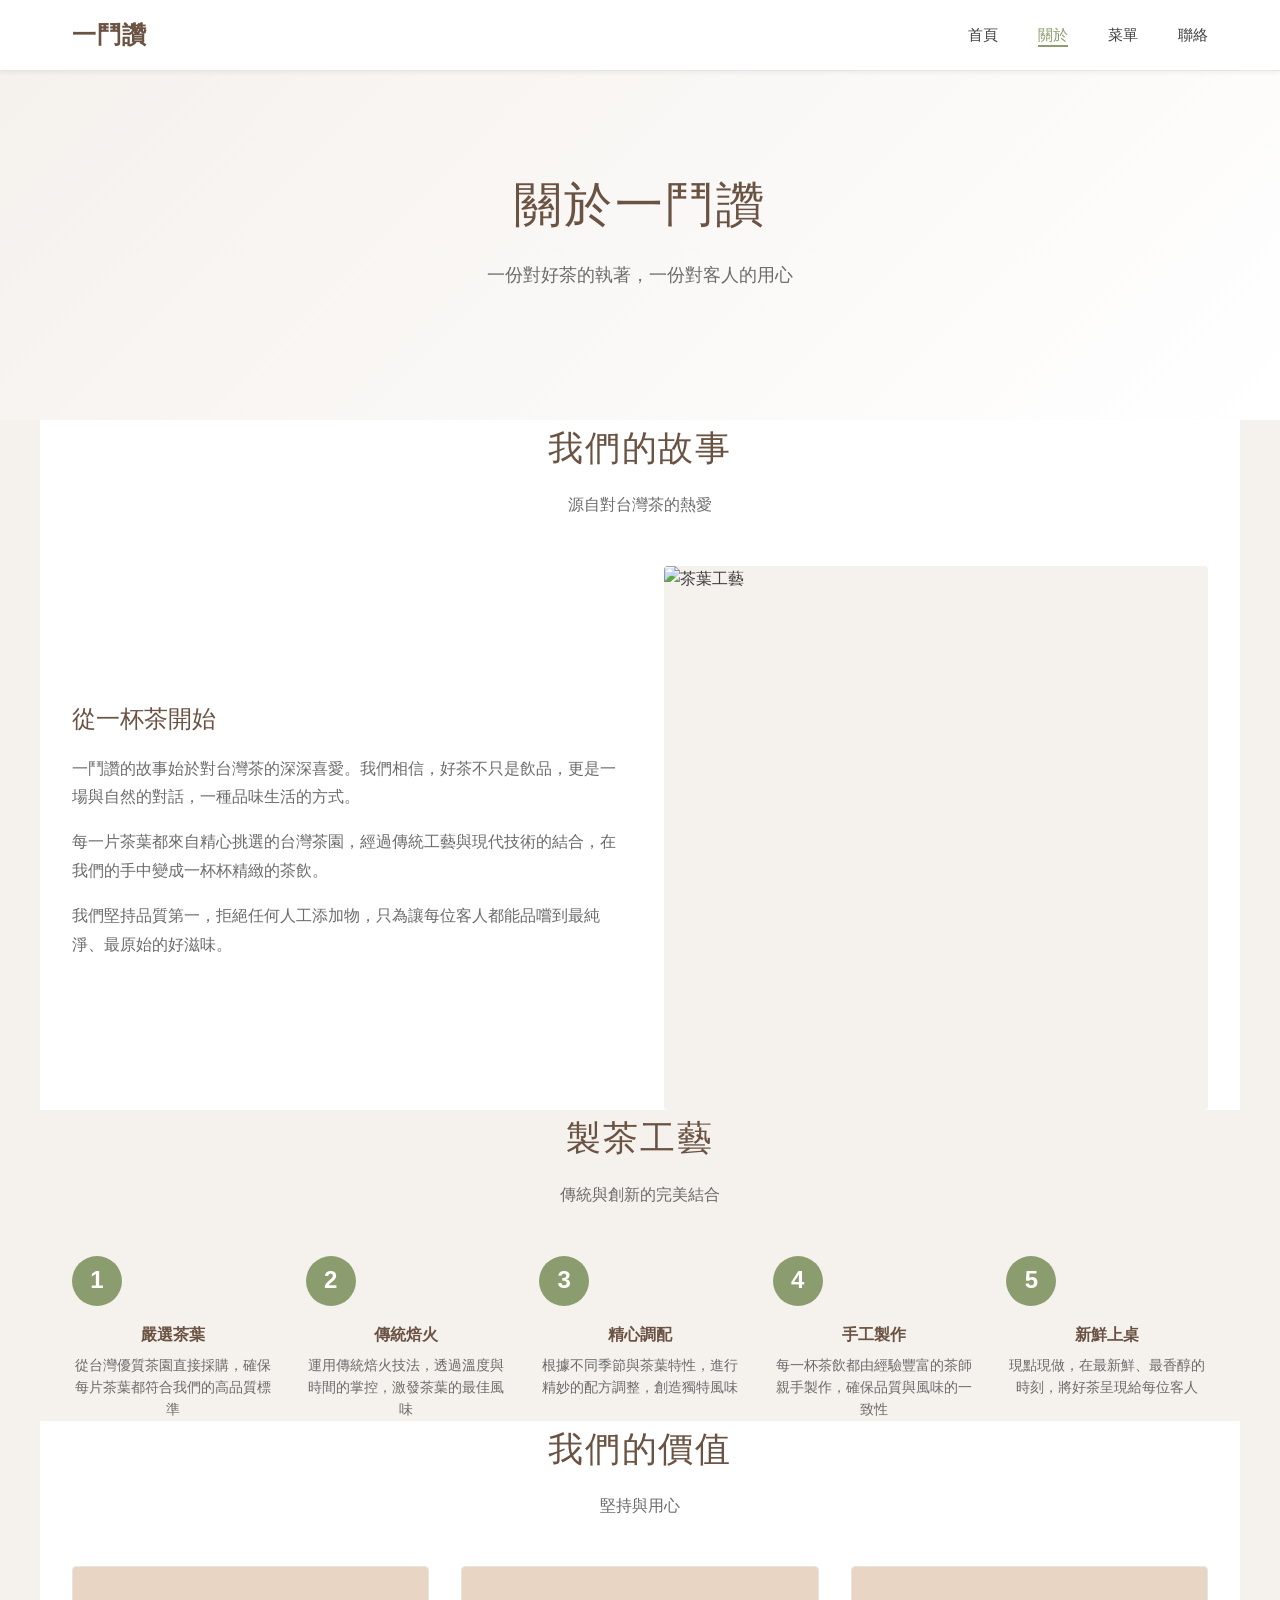
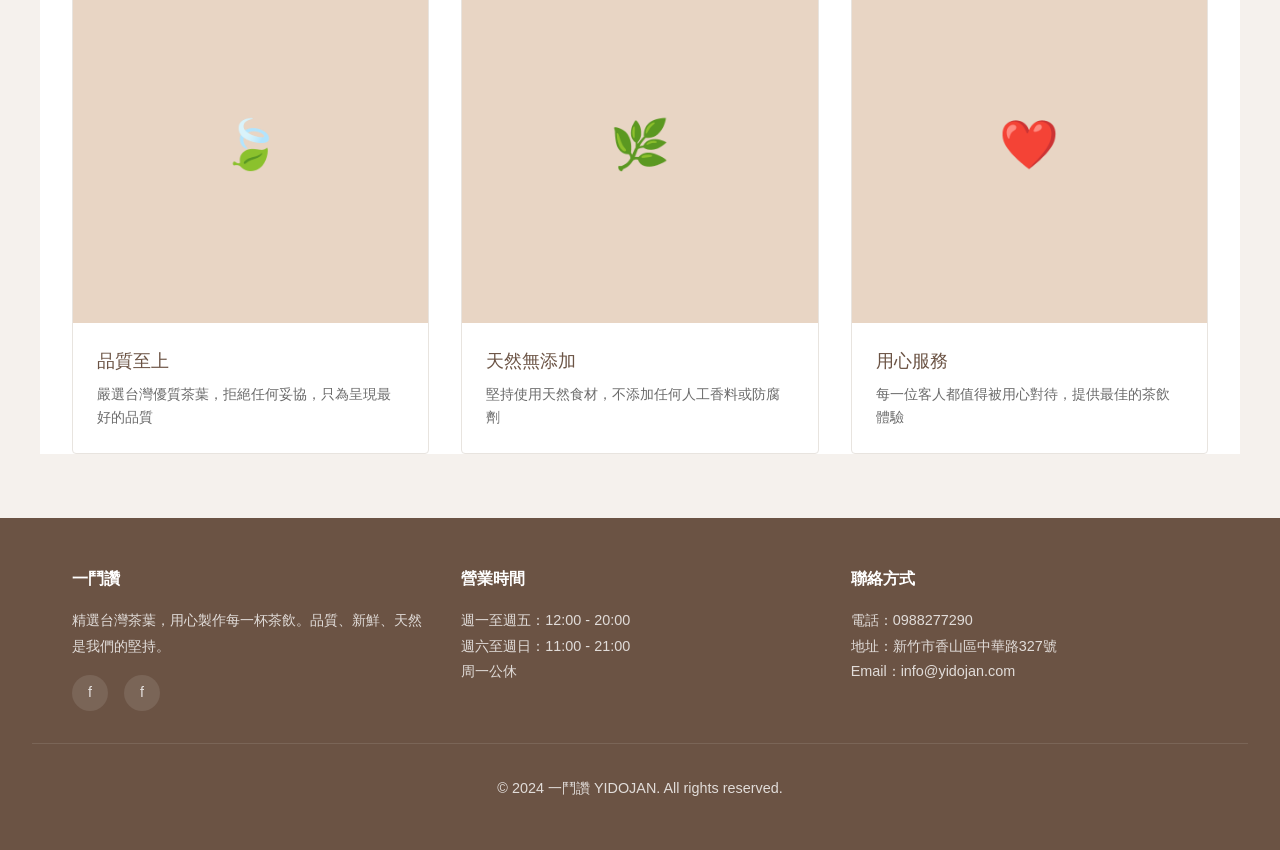
==== about.html @ 0161e1a7 "Add files via upload" ====
<!DOCTYPE html>
<html lang="zh-TW">
<head>
  <meta charset="UTF-8">
  <meta name="viewport" content="width=device-width, initial-scale=1.0">
  <title>關於我們 - 一鬥讚 YIDOJAN</title>
  <link rel="stylesheet" href="style.css">
</head>
<body>
  <!-- NAVIGATION -->
  <nav>
    <div class="container">
      <a href="index.html" class="logo">一鬥讚</a>
      <ul>
        <li><a href="index.html">首頁</a></li>
        <li><a href="about.html" class="active">關於</a></li>
        <li><a href="menu.html">菜單</a></li>
        <li><a href="contact.html">聯絡</a></li>
      </ul>
    </div>
  </nav>

  <!-- HERO -->
  <div class="hero">
    <div class="hero-content">
      <h1>關於一鬥讚</h1>
      <p>一份對好茶的執著，一份對客人的用心</p>
    </div>
  </div>

  <!-- BRAND STORY -->
  <section class="container">
    <h2>我們的故事</h2>
    <p class="subtitle">源自對台灣茶的熱愛</p>
    <div class="two-column">
      <div class="two-column-text">
        <h3>從一杯茶開始</h3>
        <p>一鬥讚的故事始於對台灣茶的深深喜愛。我們相信，好茶不只是飲品，更是一場與自然的對話，一種品味生活的方式。</p>
        <p>每一片茶葉都來自精心挑選的台灣茶園，經過傳統工藝與現代技術的結合，在我們的手中變成一杯杯精緻的茶飲。</p>
        <p>我們堅持品質第一，拒絕任何人工添加物，只為讓每位客人都能品嚐到最純淨、最原始的好滋味。</p>
      </div>
      <div class="two-column-image">
        <img src="https://images.unsplash.com/photo-1597318132305-1e7a38ea5b99?w=500&h=500&fit=crop" alt="茶葉工藝">
      </div>
    </div>
  </section>

  <!-- CRAFTSMANSHIP -->
  <section class="container">
    <h2>製茶工藝</h2>
    <p class="subtitle">傳統與創新的完美結合</p>
    <div class="process-grid">
      <div class="process-step">
        <div class="step-number">1</div>
        <h4>嚴選茶葉</h4>
        <p>從台灣優質茶園直接採購，確保每片茶葉都符合我們的高品質標準</p>
      </div>
      <div class="process-step">
        <div class="step-number">2</div>
        <h4>傳統焙火</h4>
        <p>運用傳統焙火技法，透過溫度與時間的掌控，激發茶葉的最佳風味</p>
      </div>
      <div class="process-step">
        <div class="step-number">3</div>
        <h4>精心調配</h4>
        <p>根據不同季節與茶葉特性，進行精妙的配方調整，創造獨特風味</p>
      </div>
      <div class="process-step">
        <div class="step-number">4</div>
        <h4>手工製作</h4>
        <p>每一杯茶飲都由經驗豐富的茶師親手製作，確保品質與風味的一致性</p>
      </div>
      <div class="process-step">
        <div class="step-number">5</div>
        <h4>新鮮上桌</h4>
        <p>現點現做，在最新鮮、最香醇的時刻，將好茶呈現給每位客人</p>
      </div>
    </div>
  </section>

  <!-- VALUES -->
  <section class="container">
    <h2>我們的價值</h2>
    <p class="subtitle">堅持與用心</p>
    <div class="gallery-grid">
      <div class="gallery-item">
        <div class="gallery-item-image" style="background-color: #E8D5C4; display: flex; align-items: center; justify-content: center;">
          <span style="font-size: 3rem;">🍃</span>
        </div>
        <div class="gallery-item-content">
          <h3>品質至上</h3>
          <p>嚴選台灣優質茶葉，拒絕任何妥協，只為呈現最好的品質</p>
        </div>
      </div>
      <div class="gallery-item">
        <div class="gallery-item-image" style="background-color: #E8D5C4; display: flex; align-items: center; justify-content: center;">
          <span style="font-size: 3rem;">🌿</span>
        </div>
        <div class="gallery-item-content">
          <h3>天然無添加</h3>
          <p>堅持使用天然食材，不添加任何人工香料或防腐劑</p>
        </div>
      </div>
      <div class="gallery-item">
        <div class="gallery-item-image" style="background-color: #E8D5C4; display: flex; align-items: center; justify-content: center;">
          <span style="font-size: 3rem;">❤️</span>
        </div>
        <div class="gallery-item-content">
          <h3>用心服務</h3>
          <p>每一位客人都值得被用心對待，提供最佳的茶飲體驗</p>
        </div>
      </div>
    </div>
  </section>

  <!-- FOOTER -->
  <footer>
    <div class="container">
      <div>
        <h4>一鬥讚</h4>
        <p>精選台灣茶葉，用心製作每一杯茶飲。品質、新鮮、天然是我們的堅持。</p>
        <div class="social-icons">
          <a href="https://www.instagram.com/yidojan/" target="_blank" title="Instagram">f</a>
          <a href="#" title="Facebook">f</a>
        </div>
      </div>
      <div>
        <h4>營業時間</h4>
        <p>週一至週五：12:00 - 20:00<br>週六至週日：11:00 - 21:00<br>周一公休</p>
      </div>
      <div>
        <h4>聯絡方式</h4>
        <p>電話：0988277290<br>地址：新竹市香山區中華路327號<br>Email：info@yidojan.com</p>
      </div>
    </div>
    <div class="footer-bottom">
      <p>&copy; 2024 一鬥讚 YIDOJAN. All rights reserved.</p>
    </div>
  </footer>

  <script src="script.js"></script>
</body>
</html>
---- style.css ----
/* YI DOU ZAN - Multi-page Website Style */

:root {
  --primary-brown: #6B5344;
  --secondary-brown: #8B7355;
  --accent-green: #8B9D6F;
  --light-cream: #F5F1ED;
  --white: #FFFFFF;
  --text-dark: #3D3D3D;
  --text-light: #6B6B6B;
  --border-light: #E8E4DF;
}

* {
  margin: 0;
  padding: 0;
  box-sizing: border-box;
}

html {
  scroll-behavior: smooth;
}

body {
  font-family: 'Segoe UI', 'PingFang SC', 'Hiragino Sans GB', sans-serif;
  background-color: var(--light-cream);
  color: var(--text-dark);
  line-height: 1.6;
}

/* NAVIGATION */
nav {
  background-color: var(--white);
  border-bottom: 1px solid var(--border-light);
  position: sticky;
  top: 0;
  z-index: 100;
  box-shadow: 0 2px 4px rgba(0, 0, 0, 0.05);
}

nav .container {
  display: flex;
  justify-content: space-between;
  align-items: center;
  padding: 1rem 2rem;
  max-width: 1200px;
  margin: 0 auto;
}

nav .logo {
  font-size: 1.5rem;
  font-weight: 600;
  color: var(--primary-brown);
  text-decoration: none;
  letter-spacing: 0.05em;
}

nav ul {
  display: flex;
  list-style: none;
  gap: 2.5rem;
}

nav a {
  text-decoration: none;
  color: var(--text-dark);
  font-size: 0.95rem;
  font-weight: 500;
  position: relative;
  transition: color 0.3s ease;
}

nav a::after {
  content: '';
  position: absolute;
  width: 0;
  height: 2px;
  bottom: -4px;
  left: 0;
  background-color: var(--accent-green);
  transition: width 0.3s ease;
}

nav a:hover {
  color: var(--accent-green);
}

nav a:hover::after {
  width: 100%;
}

nav a.active {
  color: var(--accent-green);
}

nav a.active::after {
  width: 100%;
}

/* CONTAINER */
.container {
  max-width: 1200px;
  margin: 0 auto;
  padding: 0 2rem;
}

/* HERO SECTION */
.hero {
  background: linear-gradient(135deg, #F5F1ED 0%, #FFFFFF 100%);
  padding: 6rem 2rem;
  text-align: center;
}

.hero-content h1 {
  font-size: 3rem;
  color: var(--primary-brown);
  margin-bottom: 1rem;
  font-weight: 300;
  letter-spacing: 0.05em;
}

.hero-content p {
  font-size: 1.1rem;
  color: var(--text-light);
  max-width: 600px;
  margin: 0 auto 2rem;
  line-height: 1.8;
}

.hero-cta {
  display: inline-block;
  background-color: var(--primary-brown);
  color: white;
  padding: 1rem 2.5rem;
  text-decoration: none;
  border-radius: 4px;
  font-size: 0.95rem;
  transition: background-color 0.3s ease;
}

.hero-cta:hover {
  background-color: var(--secondary-brown);
}

/* SECTION STYLES */
section {
  padding: 4rem 2rem;
  background-color: var(--white);
  margin-bottom: 2rem;
}

section:nth-child(even) {
  background-color: var(--light-cream);
}

section h2 {
  font-size: 2.2rem;
  color: var(--primary-brown);
  margin-bottom: 1rem;
  font-weight: 300;
  text-align: center;
  letter-spacing: 0.05em;
}

section .subtitle {
  text-align: center;
  color: var(--text-light);
  font-size: 1rem;
  margin-bottom: 3rem;
}

/* TWO COLUMN LAYOUT */
.two-column {
  display: grid;
  grid-template-columns: 1fr 1fr;
  gap: 3rem;
  align-items: center;
}

.two-column-text h3 {
  font-size: 1.5rem;
  color: var(--primary-brown);
  margin-bottom: 1rem;
  font-weight: 400;
}

.two-column-text p {
  color: var(--text-light);
  line-height: 1.8;
  margin-bottom: 1rem;
}

.two-column-image {
  background-color: var(--light-cream);
  border-radius: 4px;
  overflow: hidden;
  aspect-ratio: 1;
}

.two-column-image img {
  width: 100%;
  height: 100%;
  object-fit: cover;
}

/* GALLERY GRID */
.gallery-grid {
  display: grid;
  grid-template-columns: repeat(auto-fit, minmax(250px, 1fr));
  gap: 2rem;
  margin-top: 2rem;
}

.gallery-item {
  background-color: var(--white);
  border: 1px solid var(--border-light);
  border-radius: 4px;
  overflow: hidden;
  transition: transform 0.3s ease, box-shadow 0.3s ease;
}

.gallery-item:hover {
  transform: translateY(-4px);
  box-shadow: 0 8px 16px rgba(0, 0, 0, 0.1);
}

.gallery-item-image {
  width: 100%;
  aspect-ratio: 1;
  background-color: var(--light-cream);
  overflow: hidden;
}

.gallery-item-image img {
  width: 100%;
  height: 100%;
  object-fit: cover;
}

.gallery-item-content {
  padding: 1.5rem;
}

.gallery-item-content h3 {
  font-size: 1.1rem;
  color: var(--primary-brown);
  margin-bottom: 0.5rem;
  font-weight: 500;
}

.gallery-item-content p {
  font-size: 0.9rem;
  color: var(--text-light);
}

/* INSTAGRAM EMBED */
.instagram-embed-container {
  display: grid;
  grid-template-columns: repeat(auto-fit, minmax(300px, 1fr));
  gap: 2rem;
  margin-top: 2rem;
}

.instagram-post {
  background-color: var(--white);
  border: 1px solid var(--border-light);
  border-radius: 4px;
  overflow: hidden;
  display: flex;
  flex-direction: column;
}

.instagram-post iframe {
  width: 100%;
  flex-grow: 1;
  border: none;
}

/* PRODUCT CARD */
.product-card {
  background-color: var(--white);
  border: 1px solid var(--border-light);
  border-radius: 4px;
  padding: 2rem;
  text-align: center;
  transition: all 0.3s ease;
}

.product-card:hover {
  box-shadow: 0 4px 12px rgba(0, 0, 0, 0.08);
  transform: translateY(-2px);
}

.product-card h3 {
  font-size: 1.2rem;
  color: var(--primary-brown);
  margin-bottom: 0.5rem;
  font-weight: 500;
}

.product-card .price {
  font-size: 1.3rem;
  color: var(--accent-green);
  font-weight: 600;
  margin: 1rem 0;
}

.product-card p {
  color: var(--text-light);
  font-size: 0.9rem;
  line-height: 1.6;
}

/* PROCESS TIMELINE */
.process-grid {
  display: grid;
  grid-template-columns: repeat(auto-fit, minmax(200px, 1fr));
  gap: 2rem;
  margin-top: 2rem;
}

.process-step {
  text-align: center;
}

.process-step .step-number {
  display: inline-block;
  width: 50px;
  height: 50px;
  background-color: var(--accent-green);
  color: white;
  border-radius: 50%;
  display: flex;
  align-items: center;
  justify-content: center;
  font-size: 1.5rem;
  font-weight: 600;
  margin-bottom: 1rem;
}

.process-step h4 {
  color: var(--primary-brown);
  font-size: 1rem;
  margin-bottom: 0.5rem;
}

.process-step p {
  color: var(--text-light);
  font-size: 0.85rem;
}

/* FOOTER */
footer {
  background-color: var(--primary-brown);
  color: var(--white);
  padding: 3rem 2rem;
  margin-top: 4rem;
}

footer .container {
  display: grid;
  grid-template-columns: repeat(auto-fit, minmax(250px, 1fr));
  gap: 2rem;
}

footer h4 {
  font-size: 1rem;
  margin-bottom: 1rem;
  font-weight: 600;
}

footer p, footer a {
  color: rgba(255, 255, 255, 0.8);
  font-size: 0.9rem;
  line-height: 1.8;
  text-decoration: none;
}

footer a:hover {
  color: var(--accent-green);
}

.social-icons {
  display: flex;
  gap: 1rem;
  margin-top: 1rem;
}

.social-icons a {
  display: inline-block;
  width: 36px;
  height: 36px;
  background-color: rgba(255, 255, 255, 0.1);
  border-radius: 50%;
  display: flex;
  align-items: center;
  justify-content: center;
  transition: background-color 0.3s ease;
}

.social-icons a:hover {
  background-color: var(--accent-green);
}

footer .footer-bottom {
  text-align: center;
  margin-top: 2rem;
  padding-top: 2rem;
  border-top: 1px solid rgba(255, 255, 255, 0.1);
  font-size: 0.85rem;
  color: rgba(255, 255, 255, 0.6);
}

/* RESPONSIVE DESIGN */
@media (max-width: 768px) {
  nav ul {
    gap: 1rem;
  }

  nav a {
    font-size: 0.85rem;
  }

  .hero-content h1 {
    font-size: 2rem;
  }

  section h2 {
    font-size: 1.8rem;
  }

  .two-column {
    grid-template-columns: 1fr;
  }

  .gallery-grid {
    grid-template-columns: repeat(auto-fit, minmax(150px, 1fr));
  }

  .instagram-embed-container {
    grid-template-columns: 1fr;
  }
}

@media (max-width: 480px) {
  nav .container {
    padding: 1rem;
  }

  nav ul {
    flex-direction: column;
    gap: 0.5rem;
  }

  .hero-content h1 {
    font-size: 1.5rem;
  }

  section {
    padding: 2rem 1rem;
  }

  .container {
    padding: 0 1rem;
  }
}
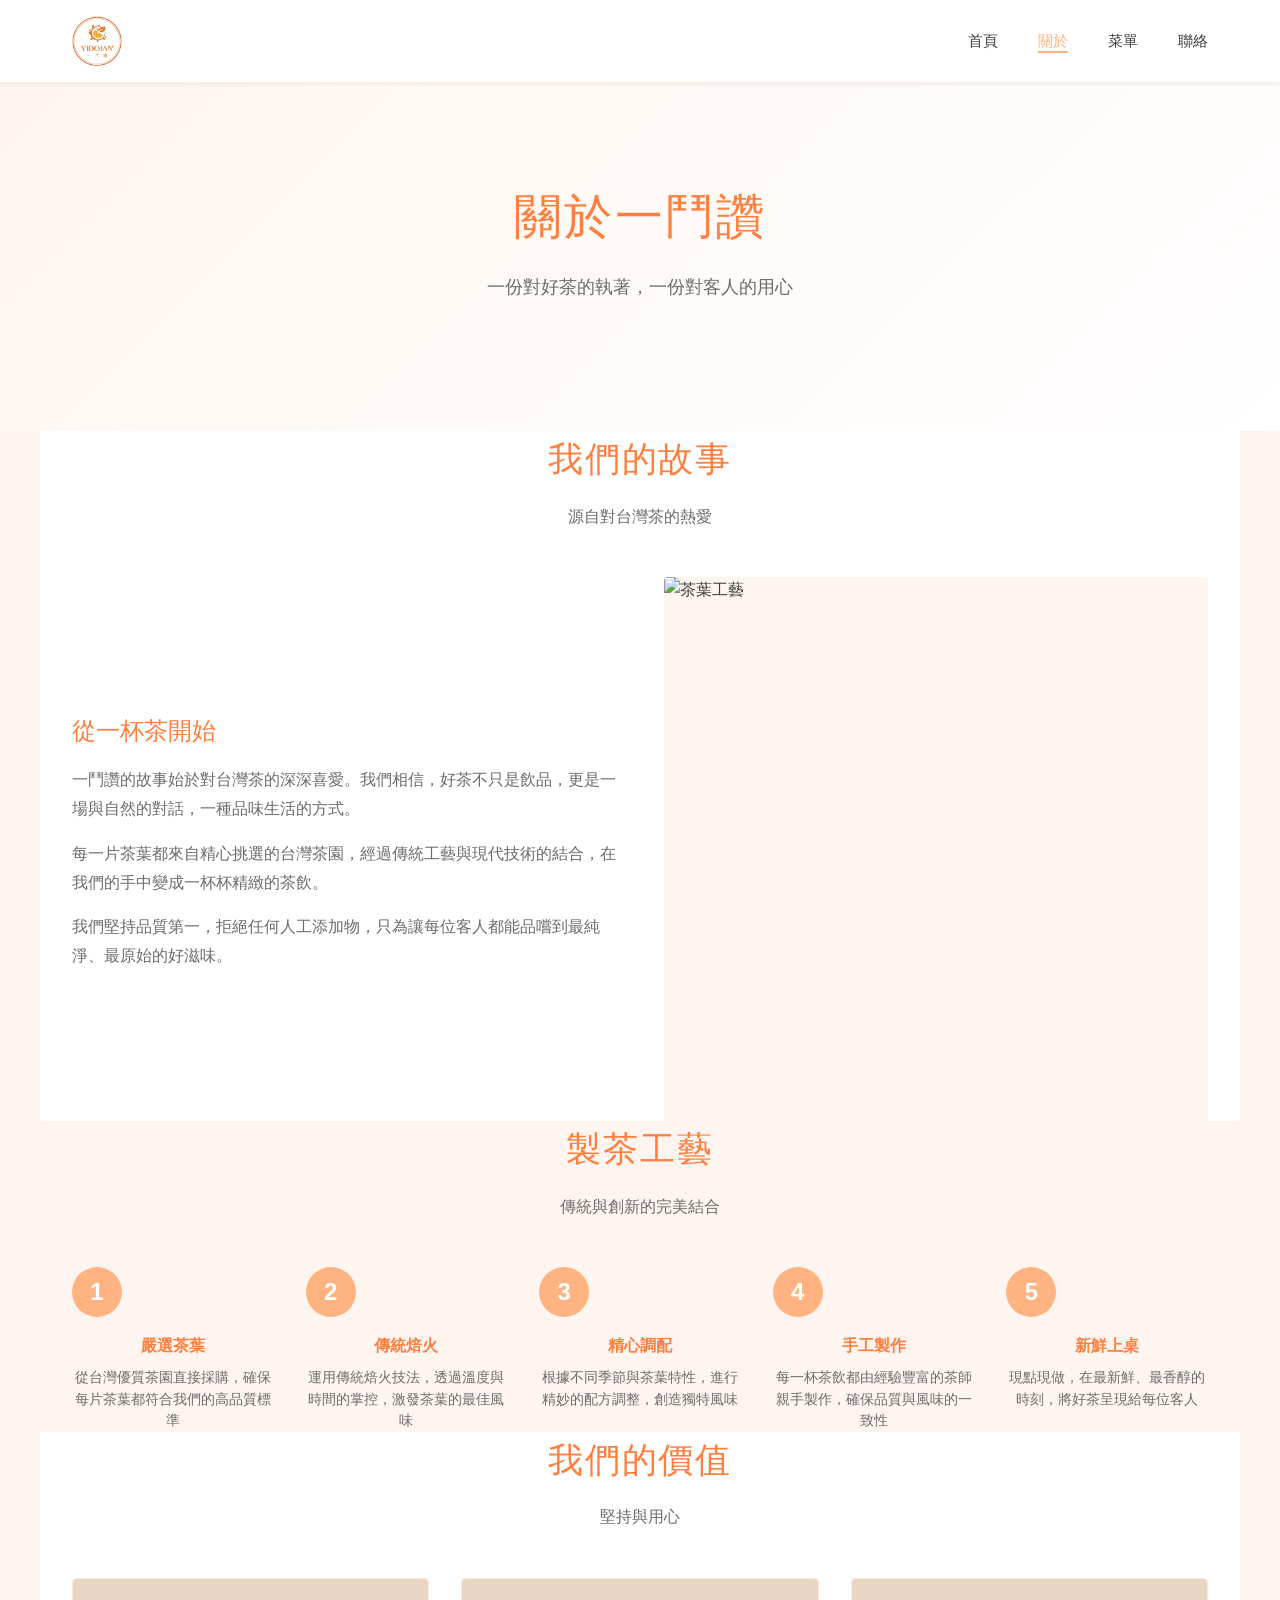
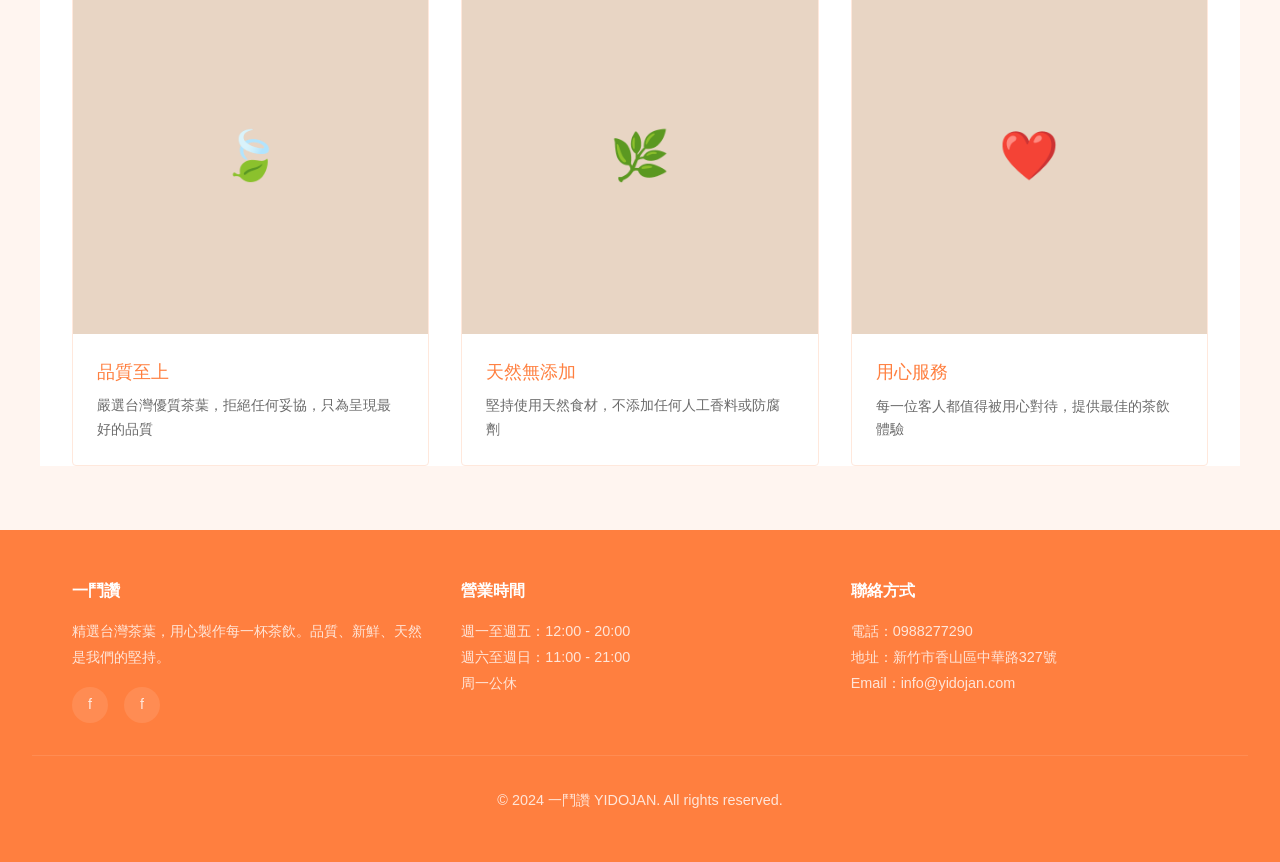
==== commit d260080b: "Add files via upload" ====
--- a/about.html
+++ b/about.html
@@ -10,7 +10,9 @@
   <!-- NAVIGATION -->
   <nav>
     <div class="container">
-      <a href="index.html" class="logo">一鬥讚</a>
+      <a href="index.html" class="logo-link">
+        <img src="logo.png" alt="YIDOJAN Logo" class="logo-img">
+      </a>
       <ul>
         <li><a href="index.html">首頁</a></li>
         <li><a href="about.html" class="active">關於</a></li>
--- a/style.css
+++ b/style.css
@@ -1,14 +1,14 @@
 /* YI DOU ZAN - Multi-page Website Style */
 
 :root {
-  --primary-brown: #6B5344;
-  --secondary-brown: #8B7355;
-  --accent-green: #8B9D6F;
-  --light-cream: #F5F1ED;
+  --primary-orange: #FF7F3F;
+  --secondary-orange: #FF9966;
+  --accent-orange: #FFB380;
+  --light-bg: #FFF5F0;
   --white: #FFFFFF;
   --text-dark: #3D3D3D;
   --text-light: #6B6B6B;
-  --border-light: #E8E4DF;
+  --border-light: #FFE8DC;
 }
 
 * {
@@ -23,7 +23,7 @@
 
 body {
   font-family: 'Segoe UI', 'PingFang SC', 'Hiragino Sans GB', sans-serif;
-  background-color: var(--light-cream);
+  background-color: var(--light-bg);
   color: var(--text-dark);
   line-height: 1.6;
 }
@@ -47,12 +47,21 @@
   margin: 0 auto;
 }
 
-nav .logo {
-  font-size: 1.5rem;
-  font-weight: 600;
-  color: var(--primary-brown);
+nav .logo-link {
+  display: flex;
+  align-items: center;
   text-decoration: none;
-  letter-spacing: 0.05em;
+  transition: transform 0.3s ease;
+}
+
+nav .logo-link:hover {
+  transform: scale(1.05);
+}
+
+nav .logo-img {
+  height: 50px;
+  width: auto;
+  max-width: 120px;
 }
 
 nav ul {
@@ -77,12 +86,12 @@
   height: 2px;
   bottom: -4px;
   left: 0;
-  background-color: var(--accent-green);
+  background-color: var(--accent-orange);
   transition: width 0.3s ease;
 }
 
 nav a:hover {
-  color: var(--accent-green);
+  color: var(--accent-orange);
 }
 
 nav a:hover::after {
@@ -90,7 +99,7 @@
 }
 
 nav a.active {
-  color: var(--accent-green);
+  color: var(--accent-orange);
 }
 
 nav a.active::after {
@@ -106,14 +115,14 @@
 
 /* HERO SECTION */
 .hero {
-  background: linear-gradient(135deg, #F5F1ED 0%, #FFFFFF 100%);
+  background: linear-gradient(135deg, #FFF5F0 0%, #FFFFFF 100%);
   padding: 6rem 2rem;
   text-align: center;
 }
 
 .hero-content h1 {
   font-size: 3rem;
-  color: var(--primary-brown);
+  color: var(--primary-orange);
   margin-bottom: 1rem;
   font-weight: 300;
   letter-spacing: 0.05em;
@@ -129,7 +138,7 @@
 
 .hero-cta {
   display: inline-block;
-  background-color: var(--primary-brown);
+  background-color: var(--primary-orange);
   color: white;
   padding: 1rem 2.5rem;
   text-decoration: none;
@@ -139,7 +148,7 @@
 }
 
 .hero-cta:hover {
-  background-color: var(--secondary-brown);
+  background-color: var(--secondary-orange);
 }
 
 /* SECTION STYLES */
@@ -150,12 +159,12 @@
 }
 
 section:nth-child(even) {
-  background-color: var(--light-cream);
+  background-color: var(--light-bg);
 }
 
 section h2 {
   font-size: 2.2rem;
-  color: var(--primary-brown);
+  color: var(--primary-orange);
   margin-bottom: 1rem;
   font-weight: 300;
   text-align: center;
@@ -179,7 +188,7 @@
 
 .two-column-text h3 {
   font-size: 1.5rem;
-  color: var(--primary-brown);
+  color: var(--primary-orange);
   margin-bottom: 1rem;
   font-weight: 400;
 }
@@ -191,7 +200,7 @@
 }
 
 .two-column-image {
-  background-color: var(--light-cream);
+  background-color: var(--light-bg);
   border-radius: 4px;
   overflow: hidden;
   aspect-ratio: 1;
@@ -227,7 +236,7 @@
 .gallery-item-image {
   width: 100%;
   aspect-ratio: 1;
-  background-color: var(--light-cream);
+  background-color: var(--light-bg);
   overflow: hidden;
 }
 
@@ -243,7 +252,7 @@
 
 .gallery-item-content h3 {
   font-size: 1.1rem;
-  color: var(--primary-brown);
+  color: var(--primary-orange);
   margin-bottom: 0.5rem;
   font-weight: 500;
 }
@@ -293,14 +302,14 @@
 
 .product-card h3 {
   font-size: 1.2rem;
-  color: var(--primary-brown);
+  color: var(--primary-orange);
   margin-bottom: 0.5rem;
   font-weight: 500;
 }
 
 .product-card .price {
   font-size: 1.3rem;
-  color: var(--accent-green);
+  color: var(--accent-orange);
   font-weight: 600;
   margin: 1rem 0;
 }
@@ -327,7 +336,7 @@
   display: inline-block;
   width: 50px;
   height: 50px;
-  background-color: var(--accent-green);
+  background-color: var(--accent-orange);
   color: white;
   border-radius: 50%;
   display: flex;
@@ -339,7 +348,7 @@
 }
 
 .process-step h4 {
-  color: var(--primary-brown);
+  color: var(--primary-orange);
   font-size: 1rem;
   margin-bottom: 0.5rem;
 }
@@ -351,7 +360,7 @@
 
 /* FOOTER */
 footer {
-  background-color: var(--primary-brown);
+  background-color: var(--primary-orange);
   color: var(--white);
   padding: 3rem 2rem;
   margin-top: 4rem;
@@ -377,7 +386,7 @@
 }
 
 footer a:hover {
-  color: var(--accent-green);
+  color: var(--accent-orange);
 }
 
 .social-icons {
@@ -399,7 +408,7 @@
 }
 
 .social-icons a:hover {
-  background-color: var(--accent-green);
+  background-color: var(--accent-orange);
 }
 
 footer .footer-bottom {
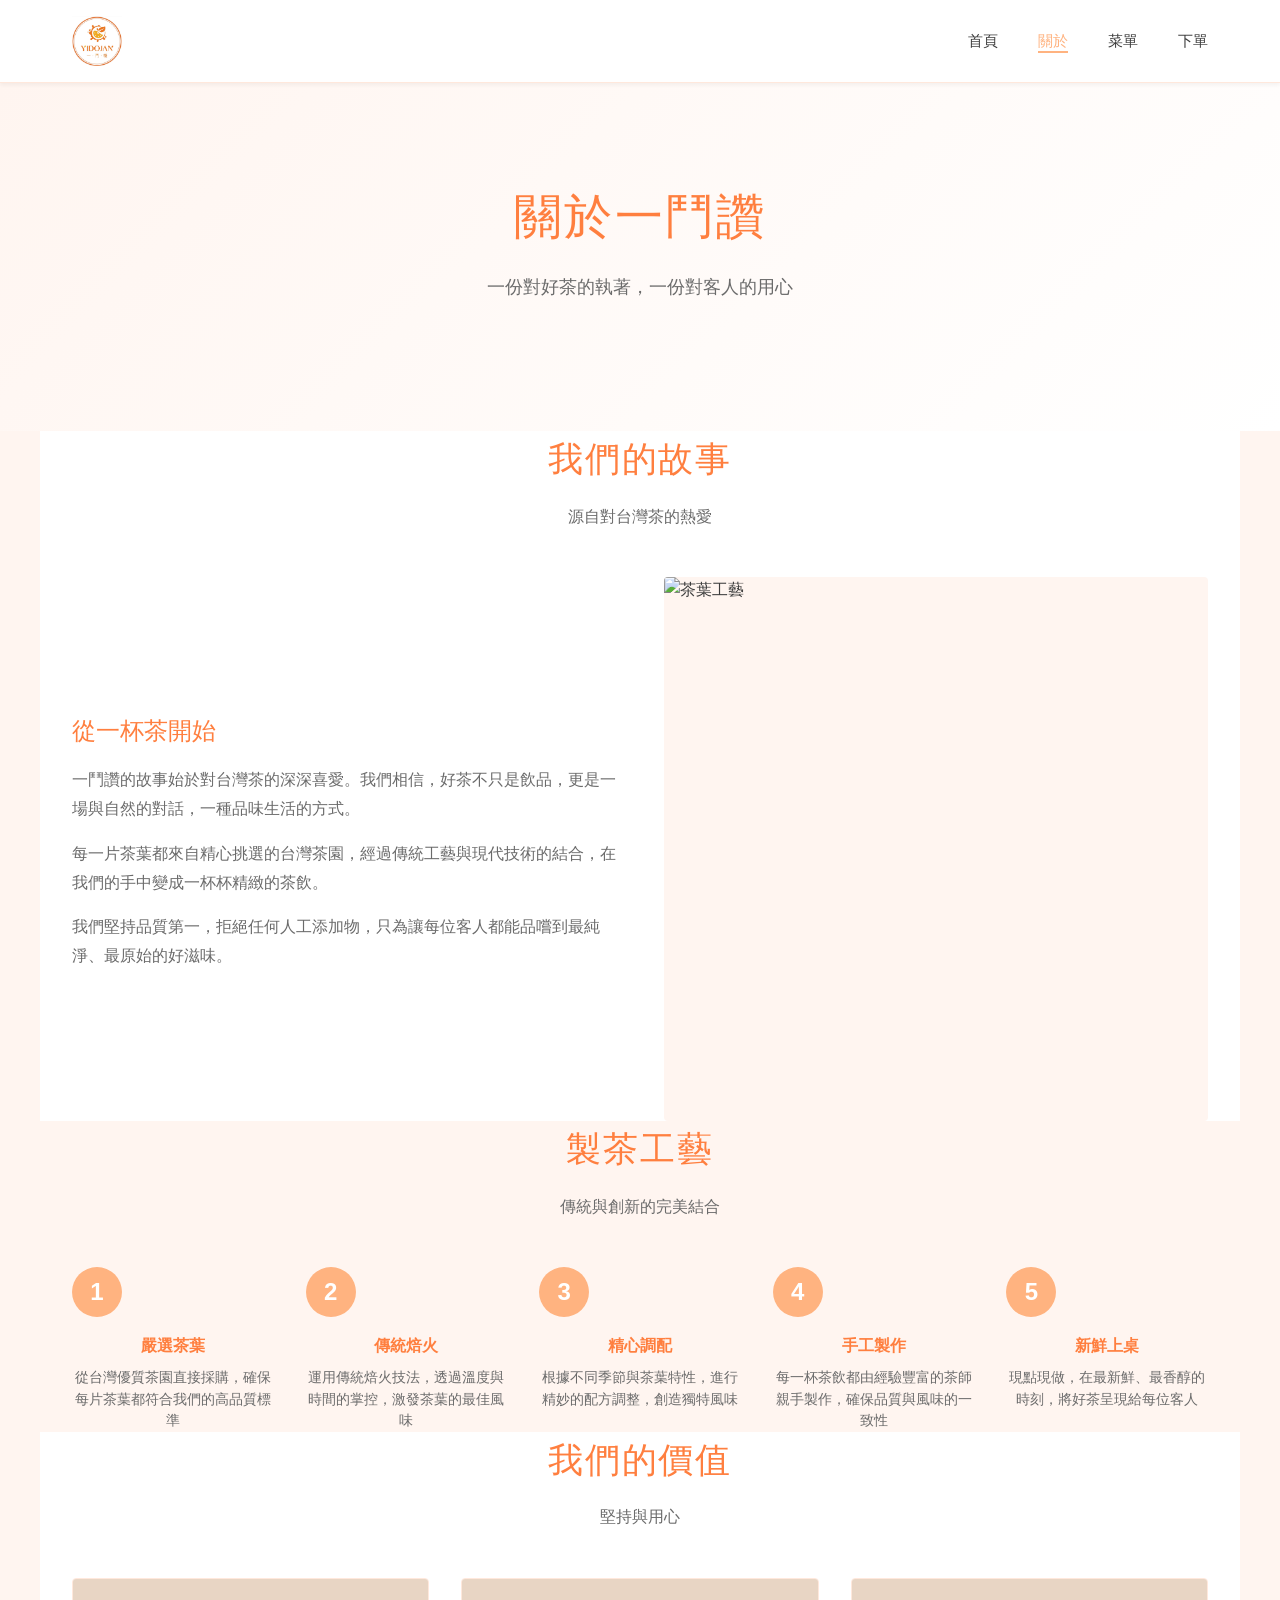
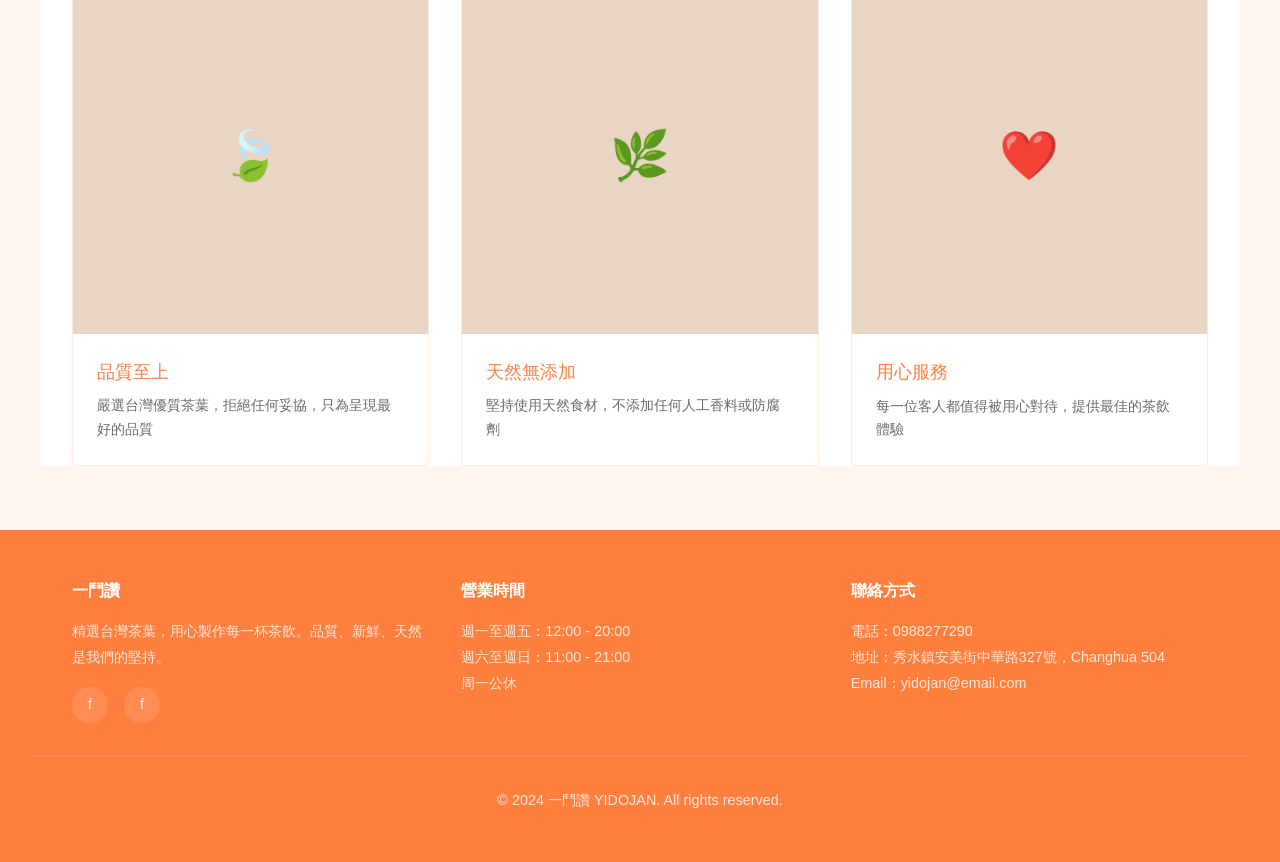
==== commit 25833bc6: "Add files via upload" ====
--- a/about.html
+++ b/about.html
@@ -17,7 +17,7 @@
         <li><a href="index.html">首頁</a></li>
         <li><a href="about.html" class="active">關於</a></li>
         <li><a href="menu.html">菜單</a></li>
-        <li><a href="contact.html">聯絡</a></li>
+        <li><a href="order.html">下單</a></li>
       </ul>
     </div>
   </nav>
@@ -132,7 +132,7 @@
       </div>
       <div>
         <h4>聯絡方式</h4>
-        <p>電話：0988277290<br>地址：新竹市香山區中華路327號<br>Email：info@yidojan.com</p>
+        <p>電話：0988277290<br>地址：秀水鎮安美街中華路327號，Changhua 504<br>Email：yidojan@email.com</p>
       </div>
     </div>
     <div class="footer-bottom">
